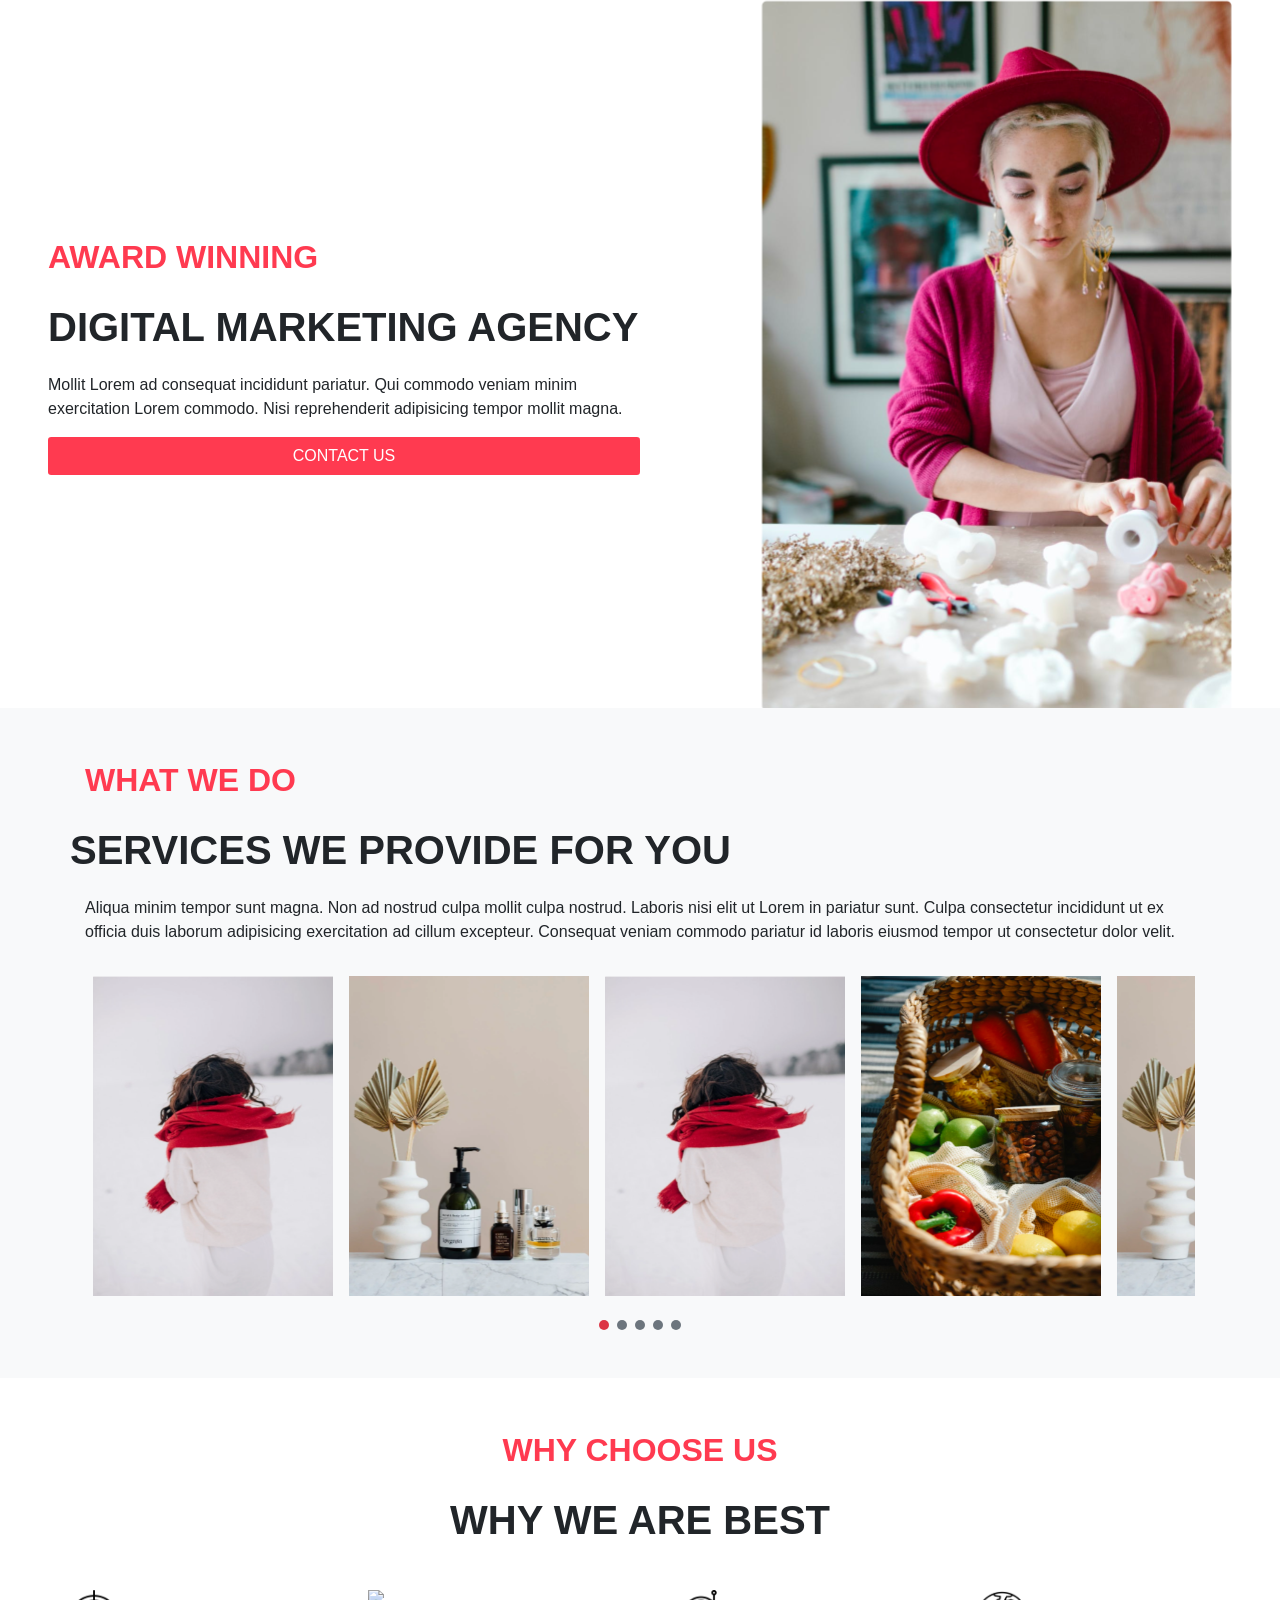
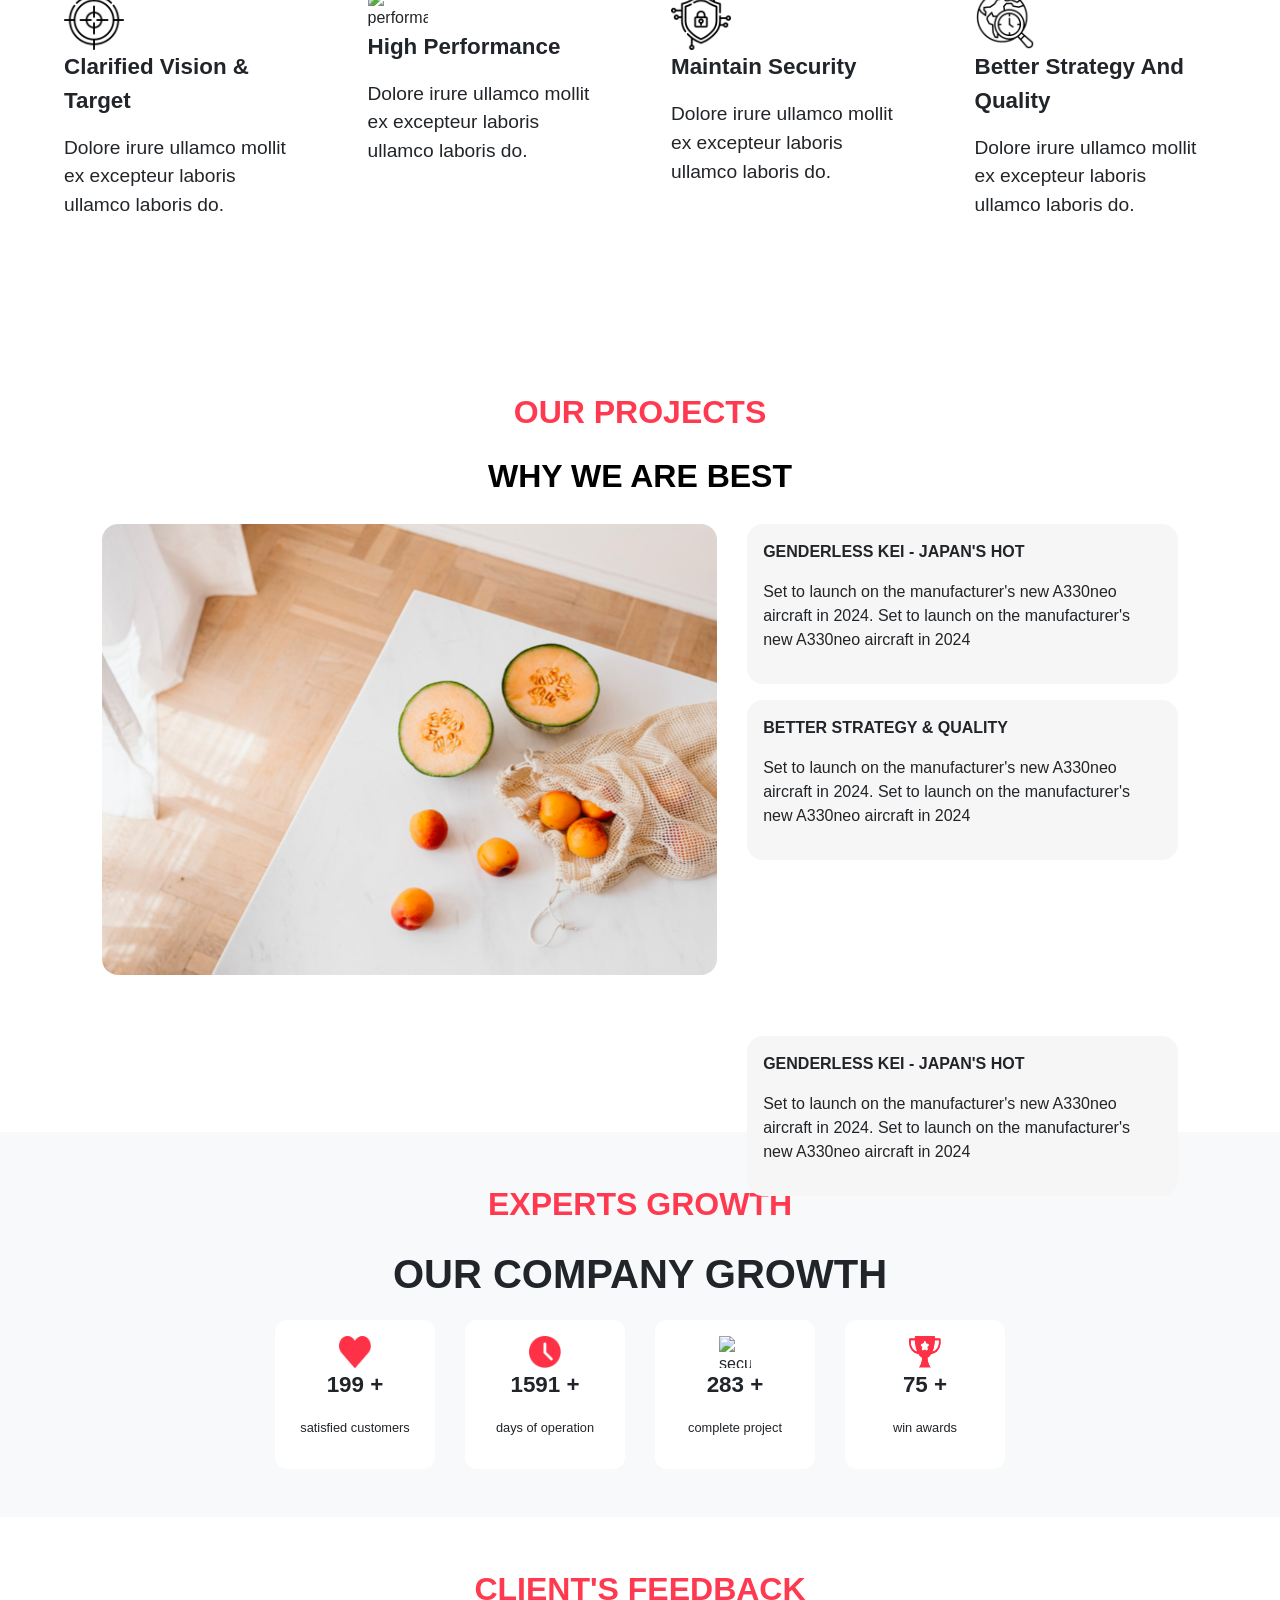
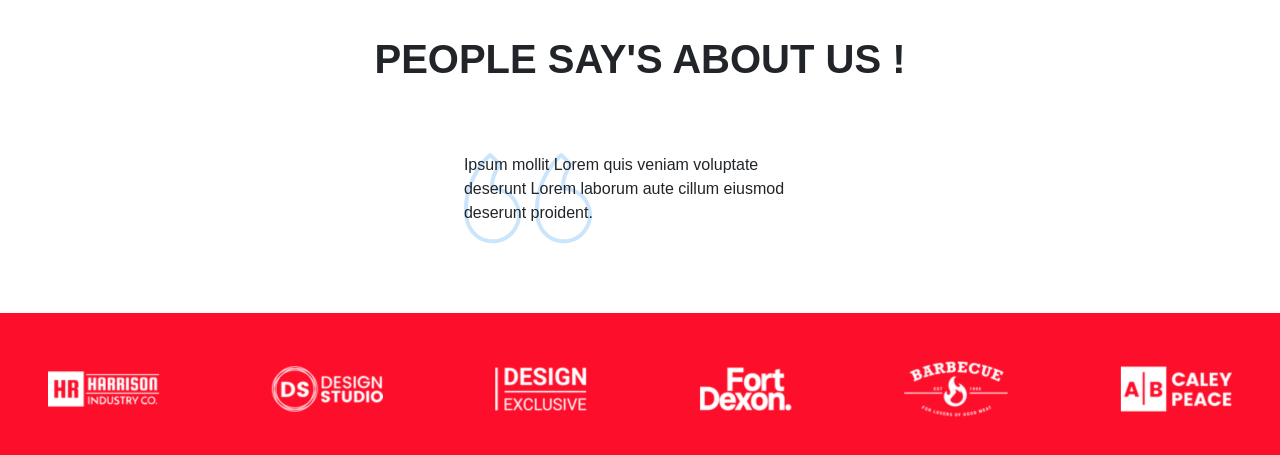
==== index.html @ 5e3edc86 "file name change" ====
<!DOCTYPE html>
<html lang="en">
<head>
    <meta charset="UTF-8" />
    <meta name="viewport" content="width=device-width, initial-scale=1.0" />
    <title>Fyle_assignment</title>
    <link rel="stylesheet" href="https://stackpath.bootstrapcdn.com/bootstrap/4.5.2/css/bootstrap.min.css"></link>
    <link rel="stylesheet" href="landing.css" />
    <script src="logic.js"></script>
</head>
<body>
    <div class=" overflow-hidden">
        <div class="h-100 d-flex align-items-center justify-content-center px-5">
            <div data-aos="fade-down" class="d-flex flex-row align-items-center justify-content-between">
                <div data-aos="fade-down" data-aos-duration="1000" class="d-flex flex-column justify-content-center w-50 gap-3 text-clip text-black">
                    <p class="custom-heading">award winning</p>
                    <p class="custom-subheading">digital marketing agency</p>
                    <p>Mollit Lorem ad consequat incididunt pariatur. Qui commodo veniam minim exercitation Lorem commodo. Nisi reprehenderit adipisicing tempor mollit magna.</p>
                    <button class="btn rounded-sm hover-shadow-lg hover-scale-105" onClick="openModal()" style="background-color: #ff3a50; color: white;">CONTACT US</button>
                </div>
                <div data-aos="fade-left" class="rounded-xl">
                    <img src="../assets/img_L1.png" alt="landing_img" class="img-fluid" style="max-width: 100%; height: auto"/>
                </div>
            </div>
        </div>        
    </div>
    <div class="h-screen bg-light py-5 px-5" id="wwd">
        <div class="container">
            <p data-aos="fade-up" class="custom-heading">what we do</p>
            <div data-aos="fade-right" class="row">
                <p class="custom-subheading">services we provide for you</p>
                <p class="col-12 mb-4">Aliqua minim tempor sunt magna. Non ad nostrud culpa mollit culpa nostrud. Laboris nisi elit ut Lorem in pariatur sunt. Culpa consectetur incididunt ut ex officia duis laborum adipisicing exercitation ad cillum excepteur. Consequat veniam commodo pariatur id laboris eiusmod tempor ut consectetur dolor velit.</p>
            </div>
            <div data-aos="fade-right" class="w-100 d-flex flex-column gap-4">
                <div id="slider" class="w-100 overflow-auto scroll-smooth scrollbar-hide">
                    <div class="d-flex transition-transform duration-300 ease-in-out gap-5" id="slides-container">
                        <!-- Cards will be dynamically added here -->
                    </div>
                </div>
                <div class="d-flex justify-content-center mt-3" id="pagination-dots">
                    <!-- Pagination dots will be dynamically added here -->
                </div>
            </div>
        </div>
    </div>
    <div name="wcu" class="d-flex align-items-center justify-content-center px-5 py-5">
        <div class="d-flex flex-column align-items-center justify-content-center gap-3">
            <p class="custom-heading">why choose us</p>
            <p class="custom-subheading"><strong>why we are best</strong></p>
            <div class="row row-cols-1 row-cols-md-2 row-cols-lg-4 g-4 py-2">
                <div class="col">
                    <div data-aos="fade-right" class="custom-card">
                        <img class="w-25 h-25" src="../assets/target.png" alt="target_logo" />
                        <p class="custom-title">clarified vision & target</p>
                        <p class="custom-text">Dolore irure ullamco mollit ex excepteur laboris ullamco laboris do.</p>
                    </div>
                </div>
                <div class="col">
                    <div data-aos="fade-down" class="custom-card">
                        <img class="w-25 h-25" src="../assets/speedometer.png" alt="performance_logo" />
                        <p class="custom-title">high performance</p>
                        <p class="custom-text">Dolore irure ullamco mollit ex excepteur laboris ullamco laboris do.</p>
                    </div>
                </div>
                <div class="col">
                    <div data-aos="fade-up" class="custom-card">
                        <img class="w-25 h-25" src="../assets//encrypted.png" alt="security_logo" />
                        <p class="custom-title">maintain security</p>
                        <p class="custom-text">Dolore irure ullamco mollit ex excepteur laboris ullamco laboris do.</p>
                    </div>
                </div>
                <div class="col">
                    <div data-aos="fade-left" data-aos-duration="3000" class="custom-card">
                        <img class="w-25 h-25" src="../assets/global.png" alt="strategy_logo" />
                        <p class="custom-title">better strategy and quality</p>
                        <p class="custom-text">Dolore irure ullamco mollit ex excepteur laboris ullamco laboris do.</p>
                    </div>
                </div>
            </div>
        </div>
    </div>
    <div class="container project-container" name="projects">
        <div class="text-center mb-4">
            <p class="project-heading">our projects</p>
            <p class="project-subheading"><strong>why we are best</strong></p>
        </div>
        <div class="row">
            <div class="col-md-7 mb-4" data-aos="zoom-in">
                <img id="mainImage" src="" alt="ourProj_img" class="main-image">
            </div>
            <div class="col-md-5">
                <div id="cardsContainer" class="d-flex flex-column"></div>
            </div>
        </div>
    </div>
    <div name="eg" class="d-flex align-items-center justify-content-center px-5 py-5 bg-light">
        
        <div class="d-flex flex-column align-items-center justify-content-center gap-3 ">
            <p class="custom-heading">Experts growth</p>
            <p class="custom-subheading"><strong>our company growth</strong></p>
            <div class="d-flex w-full px-2rem">
                <div class="row row-cols-1 row-cols-md-2 row-cols-lg-4 g-4 px-10 justify-content-center align-items-center">
                    <div class="col">
                        <div data-aos="fade-right" class="eg_custom-card">
                            <img class="eg_logo" src="../assets/heart.png" alt="target_logo" />
                            <p class="custom-title">199 +</p>
                            <p class="cust_txt">satisfied customers</p>
                        </div>
                    </div>
                    <div class="col">
                        <div data-aos="fade-down" class="eg_custom-card">
                            <img class="eg_logo" src="../assets/clock.png" alt="performance_logo" />
                            <p class="custom-title">1591 +</p>
                            <p class="cust_txt">days of operation</p>
                        </div>
                    </div>
                    <div class="col">
                        <div data-aos="fade-up" class="eg_custom-card">
                            <img class="eg_logo" src="../assets/tick.png" alt="security_logo" />
                            <p class="custom-title">283 +</p>
                            <p class="cust_txt">complete project</p>
                        </div>
                    </div>
                    <div class="col">
                        <div data-aos="fade-left" class="eg_custom-card">
                            <img class="eg_logo" src="../assets/award.png" alt="strategy_logo" />
                            <p class="custom-title">75 +</p>
                            <p class="cust_txt">win awards</p>
                        </div>
                    </div>
                </div>
            </div>
        </div>
    </div>
    <div name="cf" data-aos="fade-right" class="d-flex align-items-center justify-content-center px-5 py-5">        
        <div class="d-flex flex-column align-items-center justify-content-center gap-3 ">
            <p class="custom-heading">client's feedback</p>
            <p class="custom-subheading"><strong>people say's about us !</strong></p>
            <br>
            <div data-aos="zoom-in" data-aos-delay="1000" class="relative d-flex flex-column w-50 px-4 py-4">
                <img src="../assets/Quotemarks.png" class="position-absolute left-0 top-0 w-15 z-index-0" alt="" />
                <div class="position-relative z-index-10">
                    <p class="text-1.4rem">Ipsum mollit Lorem quis veniam voluptate deserunt Lorem laborum aute cillum eiusmod deserunt proident.</p>
                </div>
            </div>
        </div>
    </div>
    <div id="footer" class="d-flex align-items-center justify-content-center px-5 py-5" style="background-color: #fd0e2a;">
        <div class="d-flex flex-column align-items-center justify-content-center gap-3">
            <div class="d-flex flex-row">
                <img class="img-fluid" src="../assets/logos.png" alt="" style="max-width: 100%; height: auto;" />
            </div>
        </div>
    </div>
    <div id="myModal" class="modal" style="display: none">
  <div class="modal-dialog modal-dialog-centered">
    <div class="modal-content">
      <!-- Modal Header -->
      <div class="modal-header">
        <h5 class="modal-title">Talk to us</h5>
        <button type="button" class="btn-close" aria-label="Close" onclick="closeModal()"></button>
      </div>
      
      <!-- Modal Body -->
      <div class="modal-body">
        <form action="https://getform.io/f/186afd40-252b-43f7-b129-3d652b8f0c6a" method="POST" onSubmit="handleSubmit()">
          <div class="mb-3">
            <input id="email" name="email" type="email" placeholder="Work Email*" class="form-control" required />
          </div>
          <div class="row mb-3">
            <div class="col">
              <input id="name" name="name" type="text" placeholder="First Name*" class="form-control" required />
            </div>
            <div class="col">
              <input id="lname" name="lname" type="text" placeholder="Last Name*" class="form-control" required />
            </div>
          </div>
          <div class="form-check mb-3">
            <input type="checkbox" id="terms" class="form-check-input" onchange="handleCheckboxChange(this)" required />
            <label class="form-check-label" for="terms">Agree to terms and conditions.</label>
          </div>
          <button type="submit" class="btn btn-primary" style="background-color: #ff3a50;">Contact Us</button>
        </form>
      </div>
    </div>
  </div>
</div>

    
    


    <script src="https://code.jquery.com/jquery-3.5.1.slim.min.js"></script>
    <script src="https://cdn.jsdelivr.net/npm/@popperjs/core@2.9.3/dist/umd/popper.min.js"></script>
    <script src="https://stackpath.bootstrapcdn.com/bootstrap/4.5.2/js/bootstrap.min.js"></script>
    <script src="https://cdn.jsdelivr.net/npm/aos@2.3.4/dist/aos.js"></script>
    <link href="https://cdn.jsdelivr.net/npm/aos@2.3.4/dist/aos.css" rel="stylesheet">
    <script>
        AOS.init();
    </script>     
</body>
</html>
---- landing.css ----
body {
    overflow: auto; /* Hide scrollbar */
}

/* Hide scrollbar for Firefox */
body::-webkit-scrollbar {
    display: none; /* Hide scrollbar */
}
.scrollbar-hide::-webkit-scrollbar {
    display: none;
}

.scrollbar-hide {
    overflow: auto;
}

.text-2xl {
    font-size: 1.5rem;
}

.text-2rem {
    font-size: 2rem;
}
.pagination-dot {
    transition: background-color 0.3s;
}
.bg-secondary {
    background-color: #6c757d; /* Bootstrap secondary color */
}
.bg-danger {
    background-color: #dc3545; /* Bootstrap danger color */
}

.custom-heading {
    text-transform: uppercase;
    font-weight: bold;
    color: #ff3a50; /* Custom danger color */
    font-size: 2rem; /* h2 size */
}

.custom-subheading {
    text-transform: uppercase;
    font-weight: bold;
    font-size: 2.5rem; /* Adjust as needed for h1 size */
}

.custom-card {
    display: flex;
    flex-direction: column;
    align-items: start;
    justify-content: center;
    padding: 1rem;
    border-radius: 0.75rem;
    user-select: none;
    cursor: default;
    transition: box-shadow 0.3s ease, border-top 0.3s ease;
}

.custom-card:hover {
    box-shadow: 0 4px 6px rgba(0, 0, 0, 0.1);
    border-bottom: 2px solid #ff3a50; /* Custom color */
}

.custom-title {
    font-weight: bold;
    text-transform: capitalize;
    font-size: 1.4rem;
}

.custom-text {
    font-size: 1.2rem;
}

.w-25 {
    width: 4rem;
    height: 4rem;
}

.project-container {
    padding: 5rem 2rem;
}
.project-heading {
    text-transform: uppercase;
    font-weight: bold;
    color: #ff3a50;
    font-size: 2rem;
}
.project-subheading {
    text-transform: uppercase;
    font-weight: bold;
    font-size: 2rem;
    color: black;
}
.project-card {
    background-color: #f6f6f6;
    transition: background-color 0.3s, color 0.3s;
    cursor: pointer;
    padding: 1rem;
    border-radius: 1rem;
}
.project-card:hover {
    background-color: #ff3a50;
    color: white;
}
.project-card img {
    width: 100%;
    transition: transform 0.3s;
}
.main-image {
    width: 100%;
    height: auto;
    transition: transform 0.3s;
    border-radius: 1rem;
}

.eg_custom-card {
    display: flex;
    width: 10rem;
    height: 100%;
    flex-direction: column;
    background-color: #ffffff;
    align-items: center;
    justify-content: center;
    padding: 1rem;
    border-radius: 0.75rem;
    user-select: none;
    cursor: default;
    transition: box-shadow 0.3s ease, border-top 0.3s ease;
}

.eg_custom-card:hover {
    box-shadow: 0 10px 15px rgba(0, 0, 0, 0.3);
    transform: scale(1.05);
    transition: transform 0.3s ease;
}
.eg_logo{
    width: 2rem;
    height: 2rem;
}

.modal-opened {
    filter: blur(4px);
    pointer-events: none; /* Ensure that the blurred elements do not intercept mouse events */
  }
  .modal {
    width: 100wh;
    height: 100vh;
    backdrop-filter: blur(10px);
    display: flex;
    justify-items: center;
    align-items: center;
    z-index: 1000; /* Ensure that the modal content appears above the blurred background */
  }

  .cust_txt {
    font-size: .8rem;
}
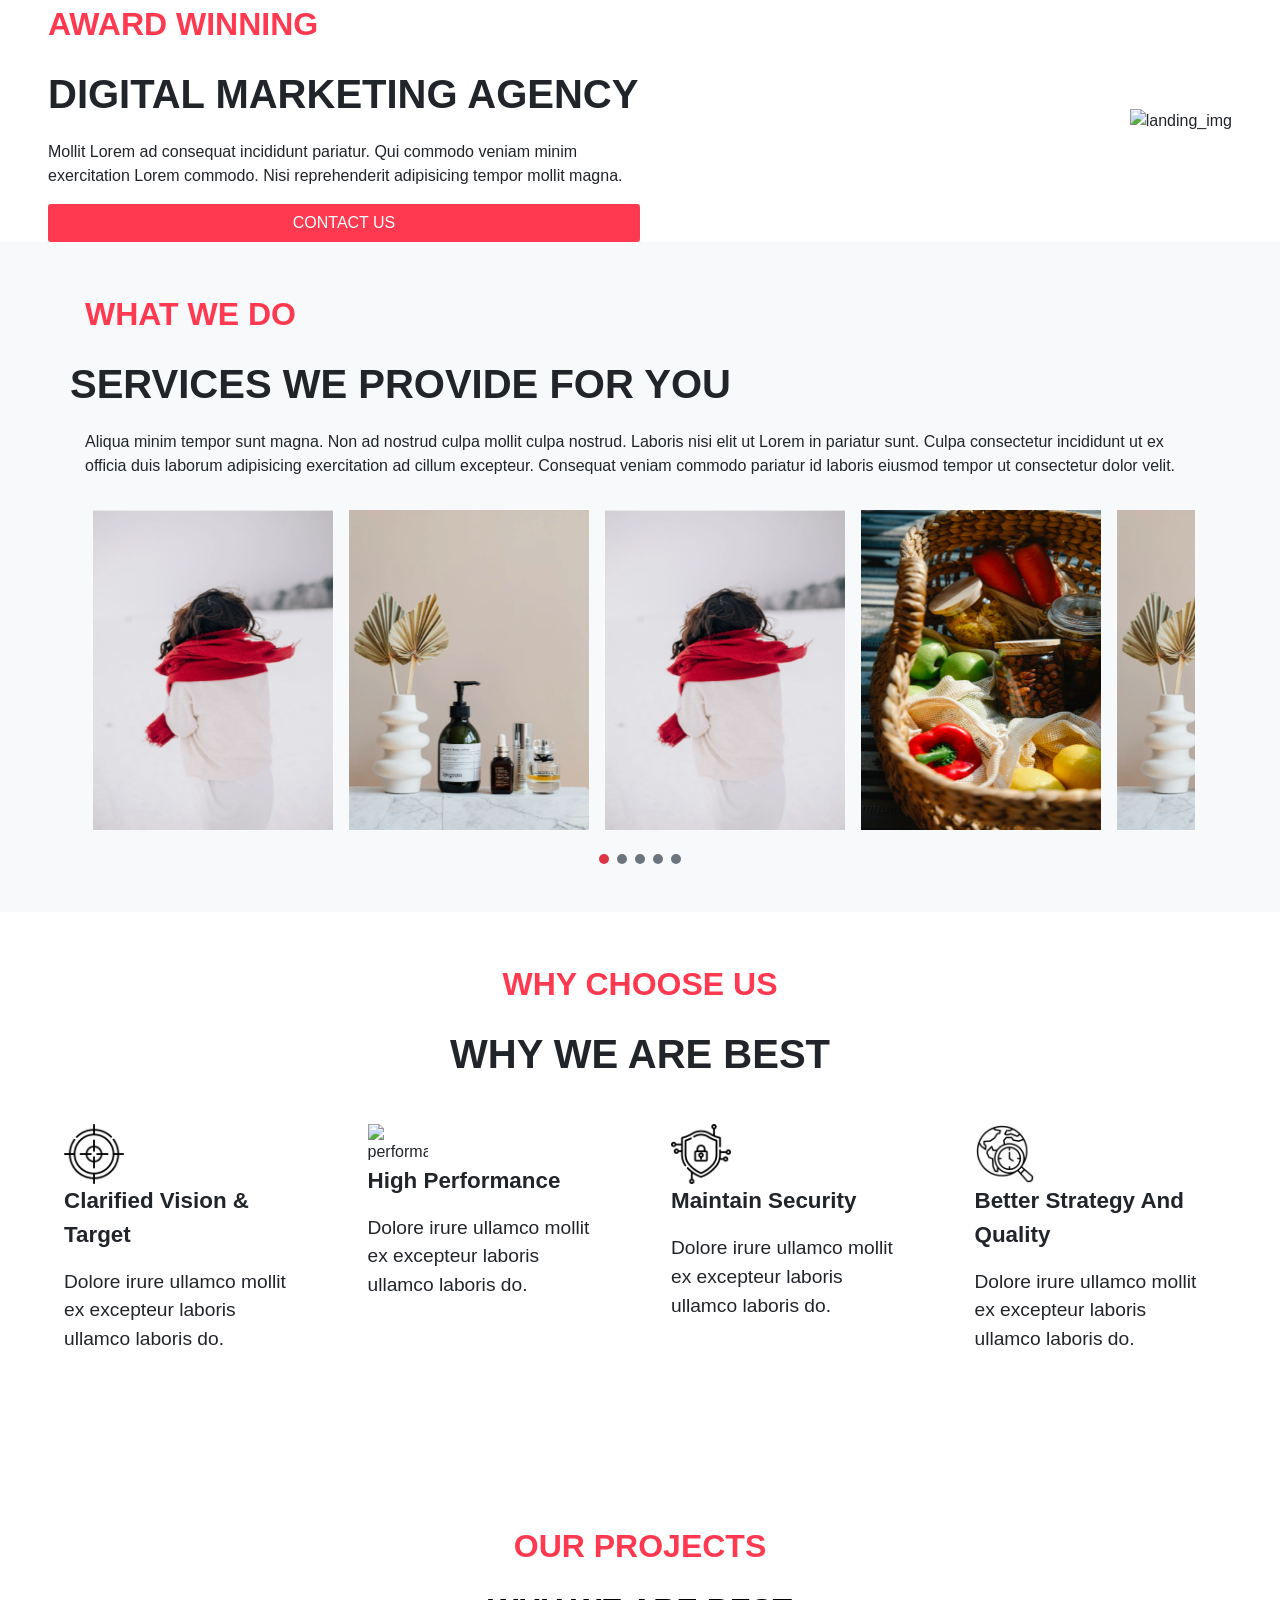
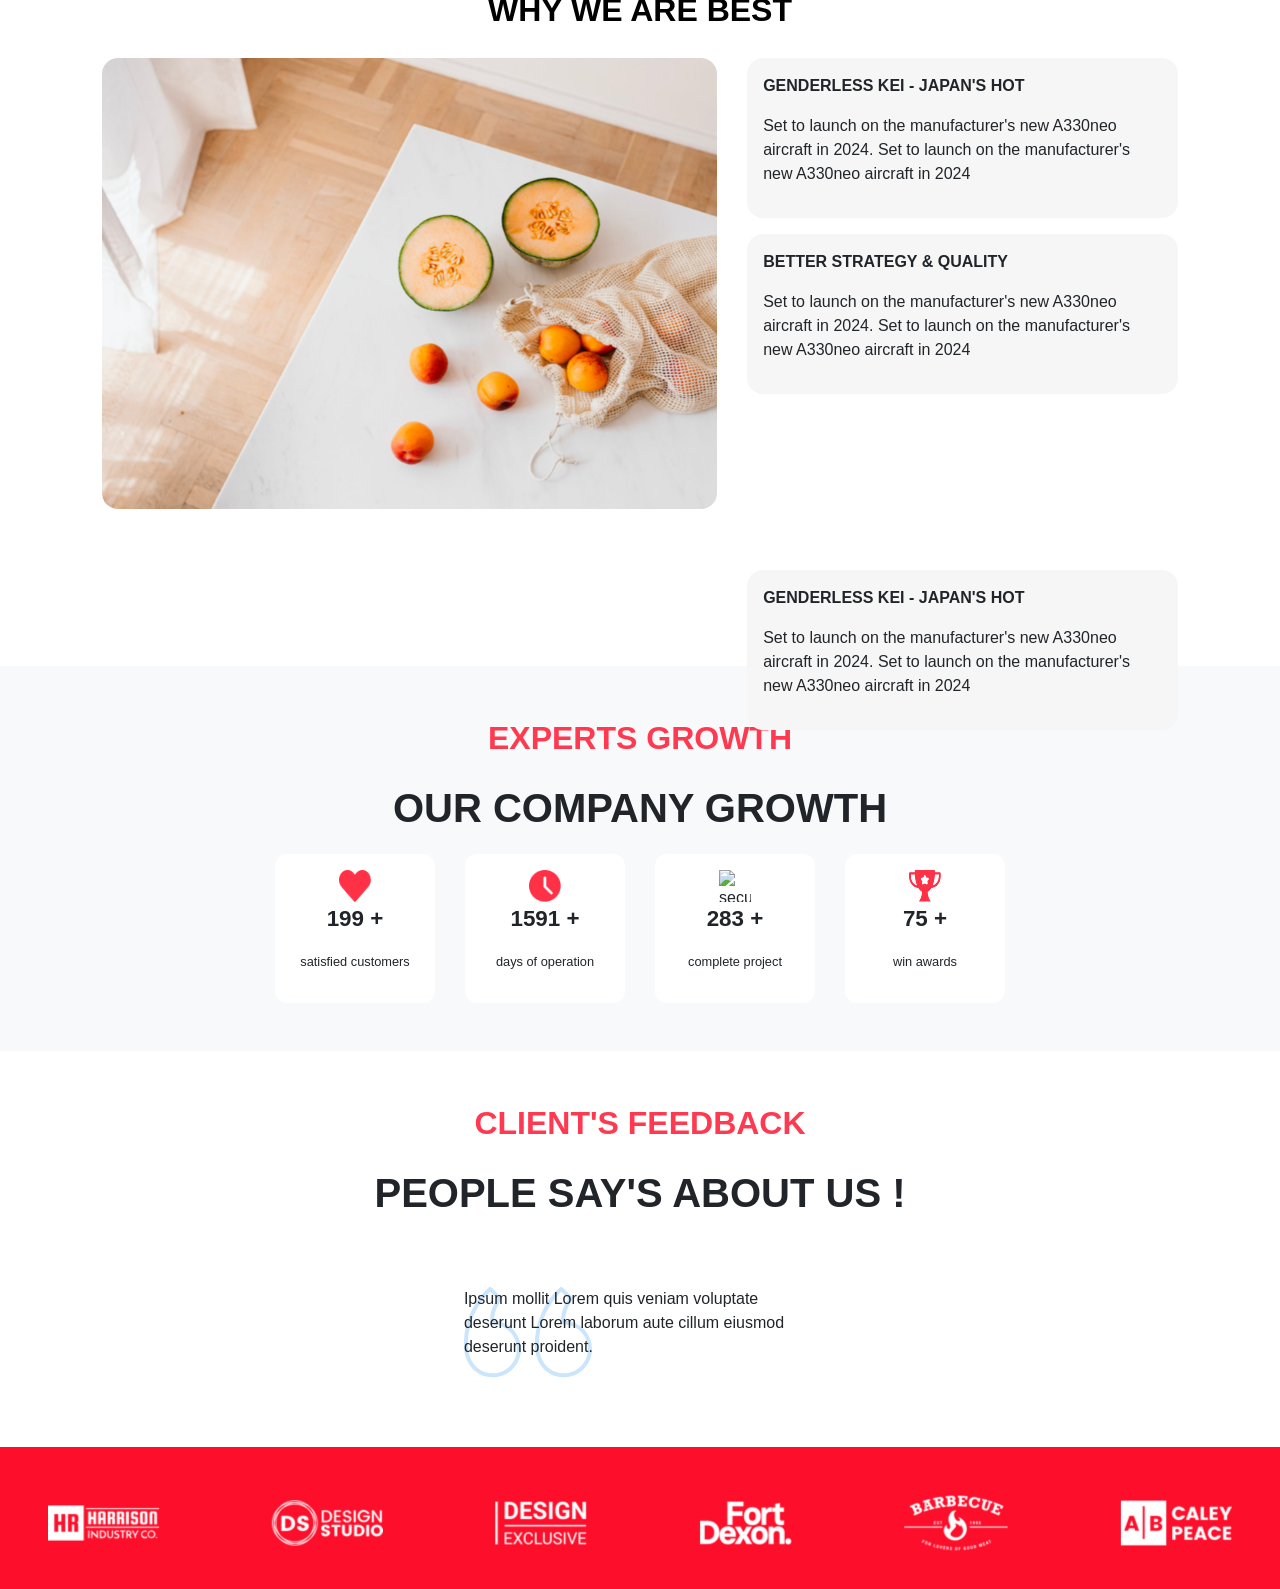
==== commit b26c33a6: "Update index.html" ====
--- a/index.html
+++ b/index.html
@@ -19,7 +19,7 @@
                     <button class="btn rounded-sm hover-shadow-lg hover-scale-105" onClick="openModal()" style="background-color: #ff3a50; color: white;">CONTACT US</button>
                 </div>
                 <div data-aos="fade-left" class="rounded-xl">
-                    <img src="../assets/img_L1.png" alt="landing_img" class="img-fluid" style="max-width: 100%; height: auto"/>
+                    <img src="https://i.ibb.co/n3VLqhG/img-L1.png" alt="landing_img" class="img-fluid" style="max-width: 100%; height: auto"/>
                 </div>
             </div>
         </div>        
@@ -199,4 +199,4 @@
         AOS.init();
     </script>     
 </body>
-</html>+</html>
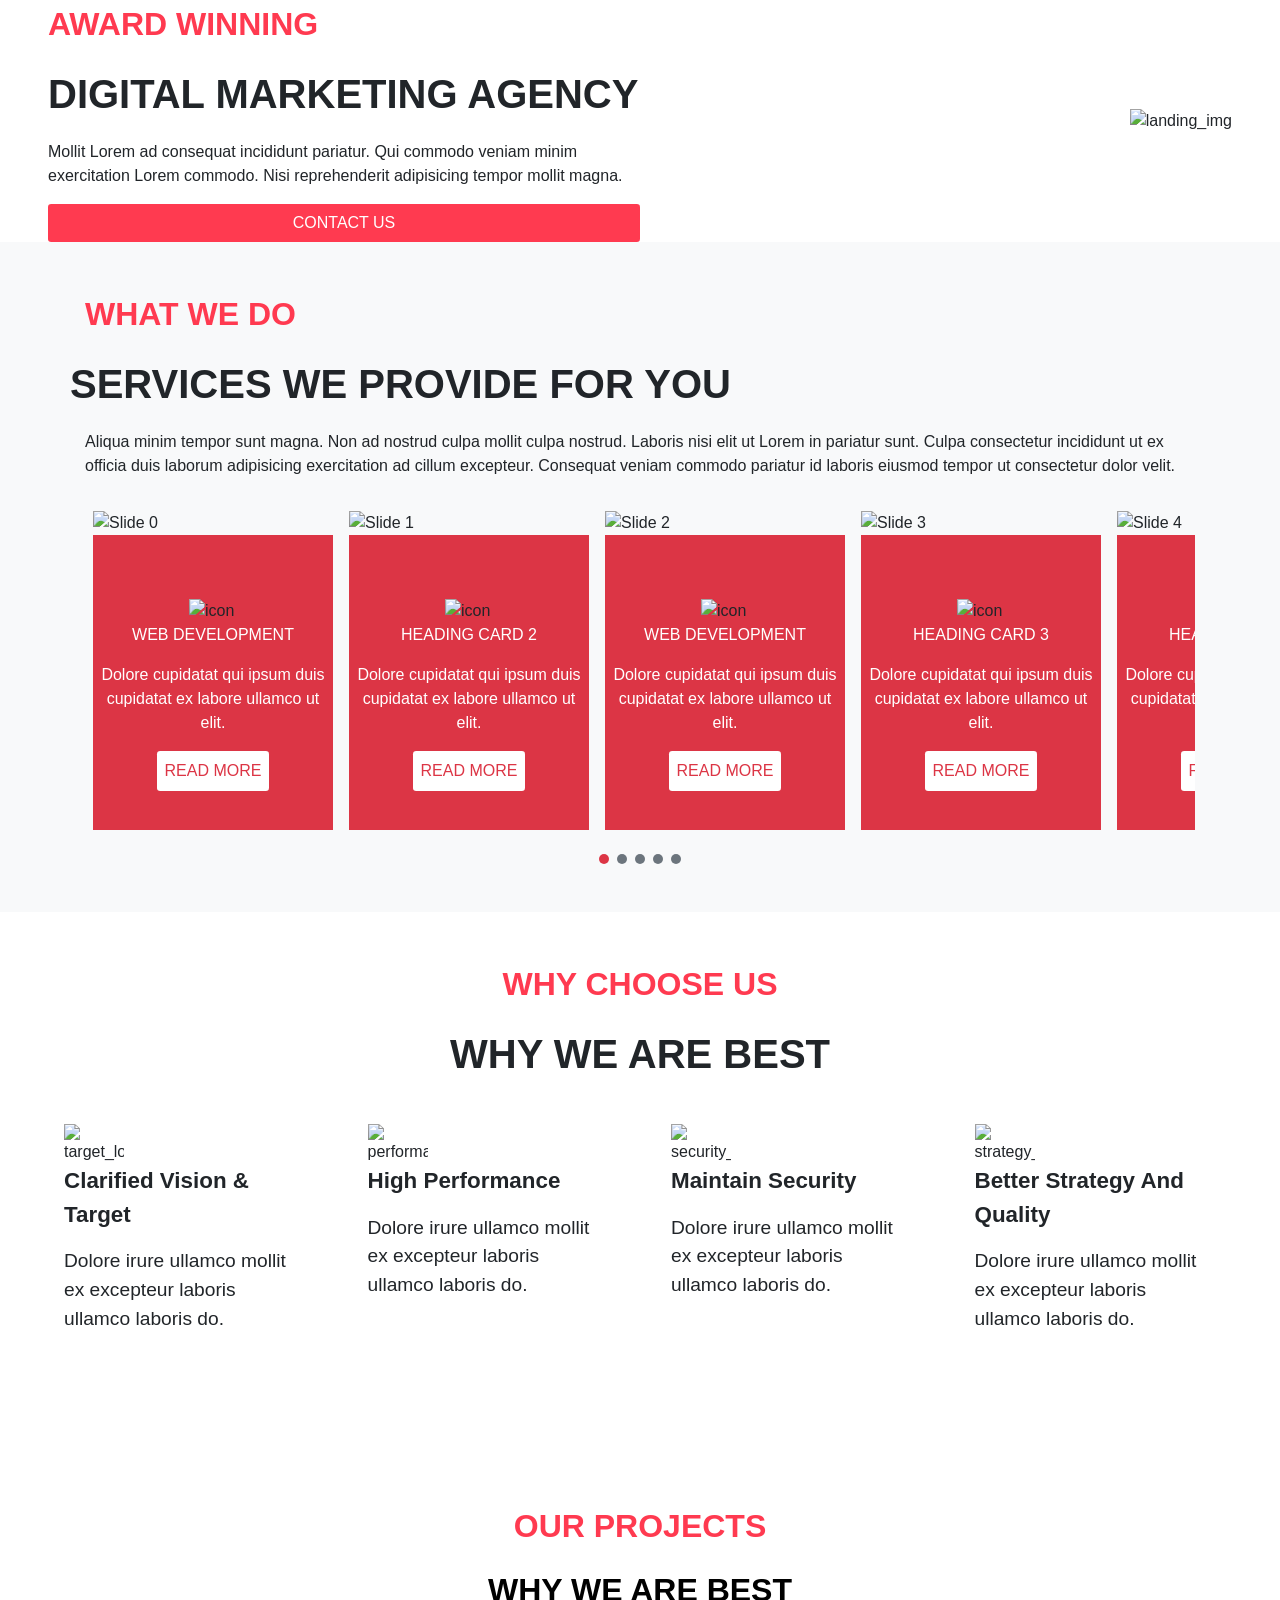
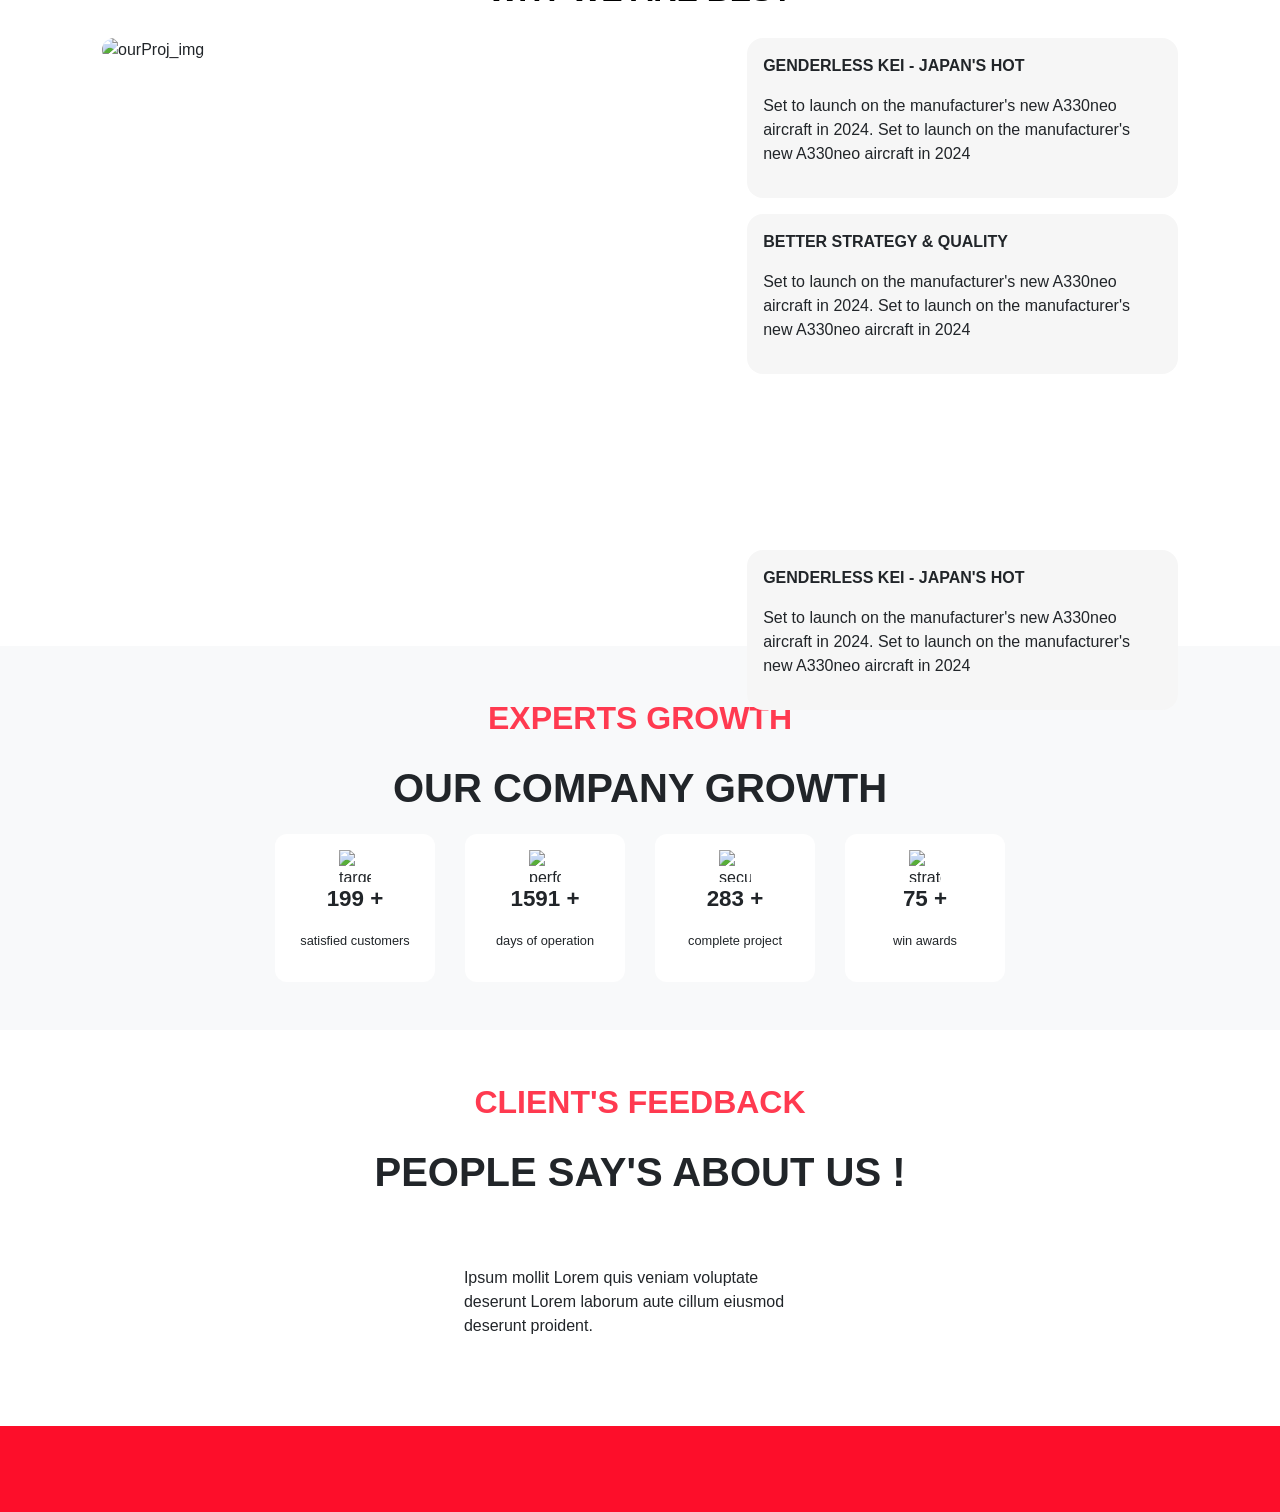
==== commit 58c6122f: "assets removed" ====
--- a/index.html
+++ b/index.html
@@ -50,28 +50,28 @@
             <div class="row row-cols-1 row-cols-md-2 row-cols-lg-4 g-4 py-2">
                 <div class="col">
                     <div data-aos="fade-right" class="custom-card">
-                        <img class="w-25 h-25" src="../assets/target.png" alt="target_logo" />
+                        <img class="w-25 h-25" src="https://i.ibb.co/KXL2v8b/target.png" alt="target_logo" />
                         <p class="custom-title">clarified vision & target</p>
                         <p class="custom-text">Dolore irure ullamco mollit ex excepteur laboris ullamco laboris do.</p>
                     </div>
                 </div>
                 <div class="col">
                     <div data-aos="fade-down" class="custom-card">
-                        <img class="w-25 h-25" src="../assets/speedometer.png" alt="performance_logo" />
+                        <img class="w-25 h-25" src="https://i.ibb.co/HtdQctP/speedometer.png" alt="performance_logo" />
                         <p class="custom-title">high performance</p>
                         <p class="custom-text">Dolore irure ullamco mollit ex excepteur laboris ullamco laboris do.</p>
                     </div>
                 </div>
                 <div class="col">
                     <div data-aos="fade-up" class="custom-card">
-                        <img class="w-25 h-25" src="../assets//encrypted.png" alt="security_logo" />
+                        <img class="w-25 h-25" src="https://i.ibb.co/wBHrPjH/encrypted.png" alt="security_logo" />
                         <p class="custom-title">maintain security</p>
                         <p class="custom-text">Dolore irure ullamco mollit ex excepteur laboris ullamco laboris do.</p>
                     </div>
                 </div>
                 <div class="col">
                     <div data-aos="fade-left" data-aos-duration="3000" class="custom-card">
-                        <img class="w-25 h-25" src="../assets/global.png" alt="strategy_logo" />
+                        <img class="w-25 h-25" src="https://i.ibb.co/DM7w1Sn/global.png" alt="strategy_logo" />
                         <p class="custom-title">better strategy and quality</p>
                         <p class="custom-text">Dolore irure ullamco mollit ex excepteur laboris ullamco laboris do.</p>
                     </div>
@@ -102,28 +102,28 @@
                 <div class="row row-cols-1 row-cols-md-2 row-cols-lg-4 g-4 px-10 justify-content-center align-items-center">
                     <div class="col">
                         <div data-aos="fade-right" class="eg_custom-card">
-                            <img class="eg_logo" src="../assets/heart.png" alt="target_logo" />
+                            <img class="eg_logo" src="https://i.ibb.co/hMNPQFD/heart.png" alt="target_logo" />
                             <p class="custom-title">199 +</p>
                             <p class="cust_txt">satisfied customers</p>
                         </div>
                     </div>
                     <div class="col">
                         <div data-aos="fade-down" class="eg_custom-card">
-                            <img class="eg_logo" src="../assets/clock.png" alt="performance_logo" />
+                            <img class="eg_logo" src="https://i.ibb.co/GxvFc7x/clock.png" alt="performance_logo" />
                             <p class="custom-title">1591 +</p>
                             <p class="cust_txt">days of operation</p>
                         </div>
                     </div>
                     <div class="col">
                         <div data-aos="fade-up" class="eg_custom-card">
-                            <img class="eg_logo" src="../assets/tick.png" alt="security_logo" />
+                            <img class="eg_logo" src="https://i.ibb.co/0KfV820/Tick.png" alt="security_logo" />
                             <p class="custom-title">283 +</p>
                             <p class="cust_txt">complete project</p>
                         </div>
                     </div>
                     <div class="col">
                         <div data-aos="fade-left" class="eg_custom-card">
-                            <img class="eg_logo" src="../assets/award.png" alt="strategy_logo" />
+                            <img class="eg_logo" src="https://i.ibb.co/mFWRpcy/award.png" alt="strategy_logo" />
                             <p class="custom-title">75 +</p>
                             <p class="cust_txt">win awards</p>
                         </div>
@@ -138,7 +138,7 @@
             <p class="custom-subheading"><strong>people say's about us !</strong></p>
             <br>
             <div data-aos="zoom-in" data-aos-delay="1000" class="relative d-flex flex-column w-50 px-4 py-4">
-                <img src="../assets/Quotemarks.png" class="position-absolute left-0 top-0 w-15 z-index-0" alt="" />
+                <img src="https://i.ibb.co/N3svrgc/Quotemarks.png" class="position-absolute left-0 top-0 w-15 z-index-0" alt="" />
                 <div class="position-relative z-index-10">
                     <p class="text-1.4rem">Ipsum mollit Lorem quis veniam voluptate deserunt Lorem laborum aute cillum eiusmod deserunt proident.</p>
                 </div>
@@ -148,7 +148,7 @@
     <div id="footer" class="d-flex align-items-center justify-content-center px-5 py-5" style="background-color: #fd0e2a;">
         <div class="d-flex flex-column align-items-center justify-content-center gap-3">
             <div class="d-flex flex-row">
-                <img class="img-fluid" src="../assets/logos.png" alt="" style="max-width: 100%; height: auto;" />
+                <img class="img-fluid" src="https://i.ibb.co/H72XhKj/logos.png" alt="" style="max-width: 100%; height: auto;" />
             </div>
         </div>
     </div>
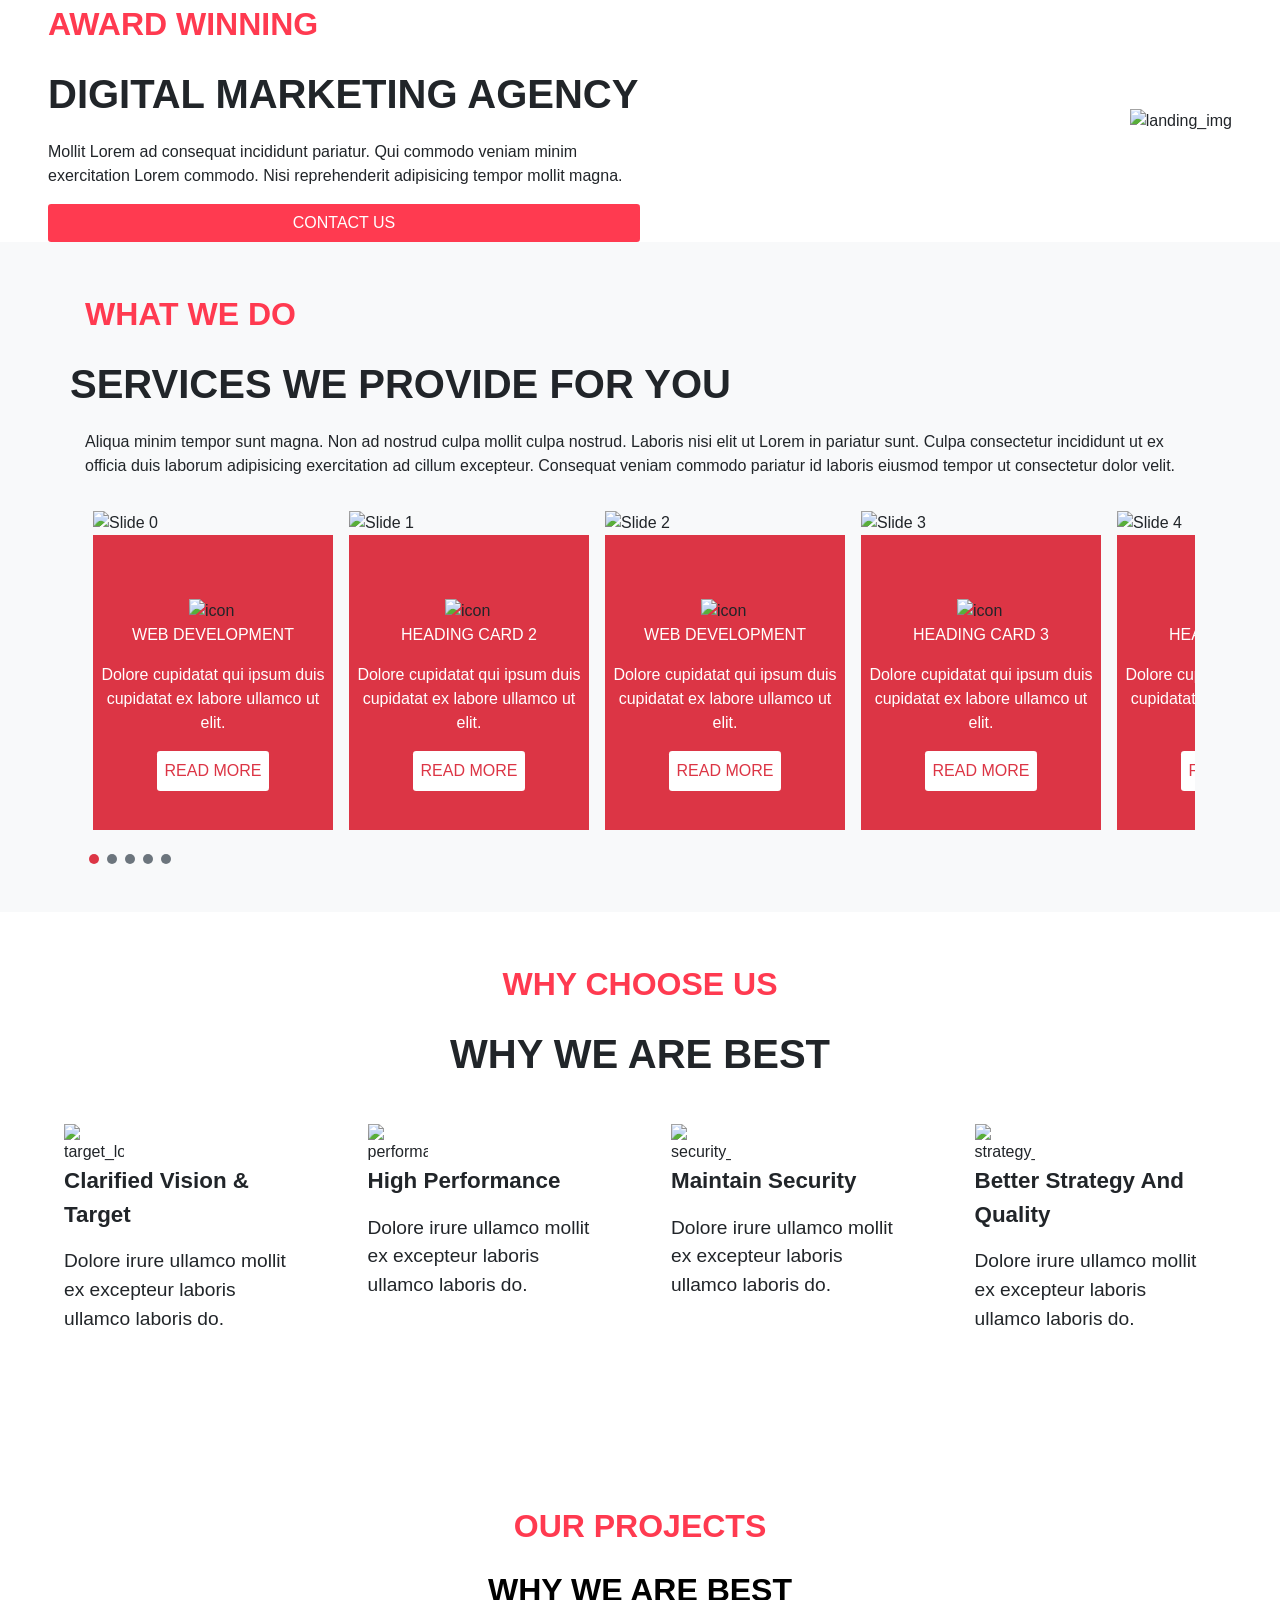
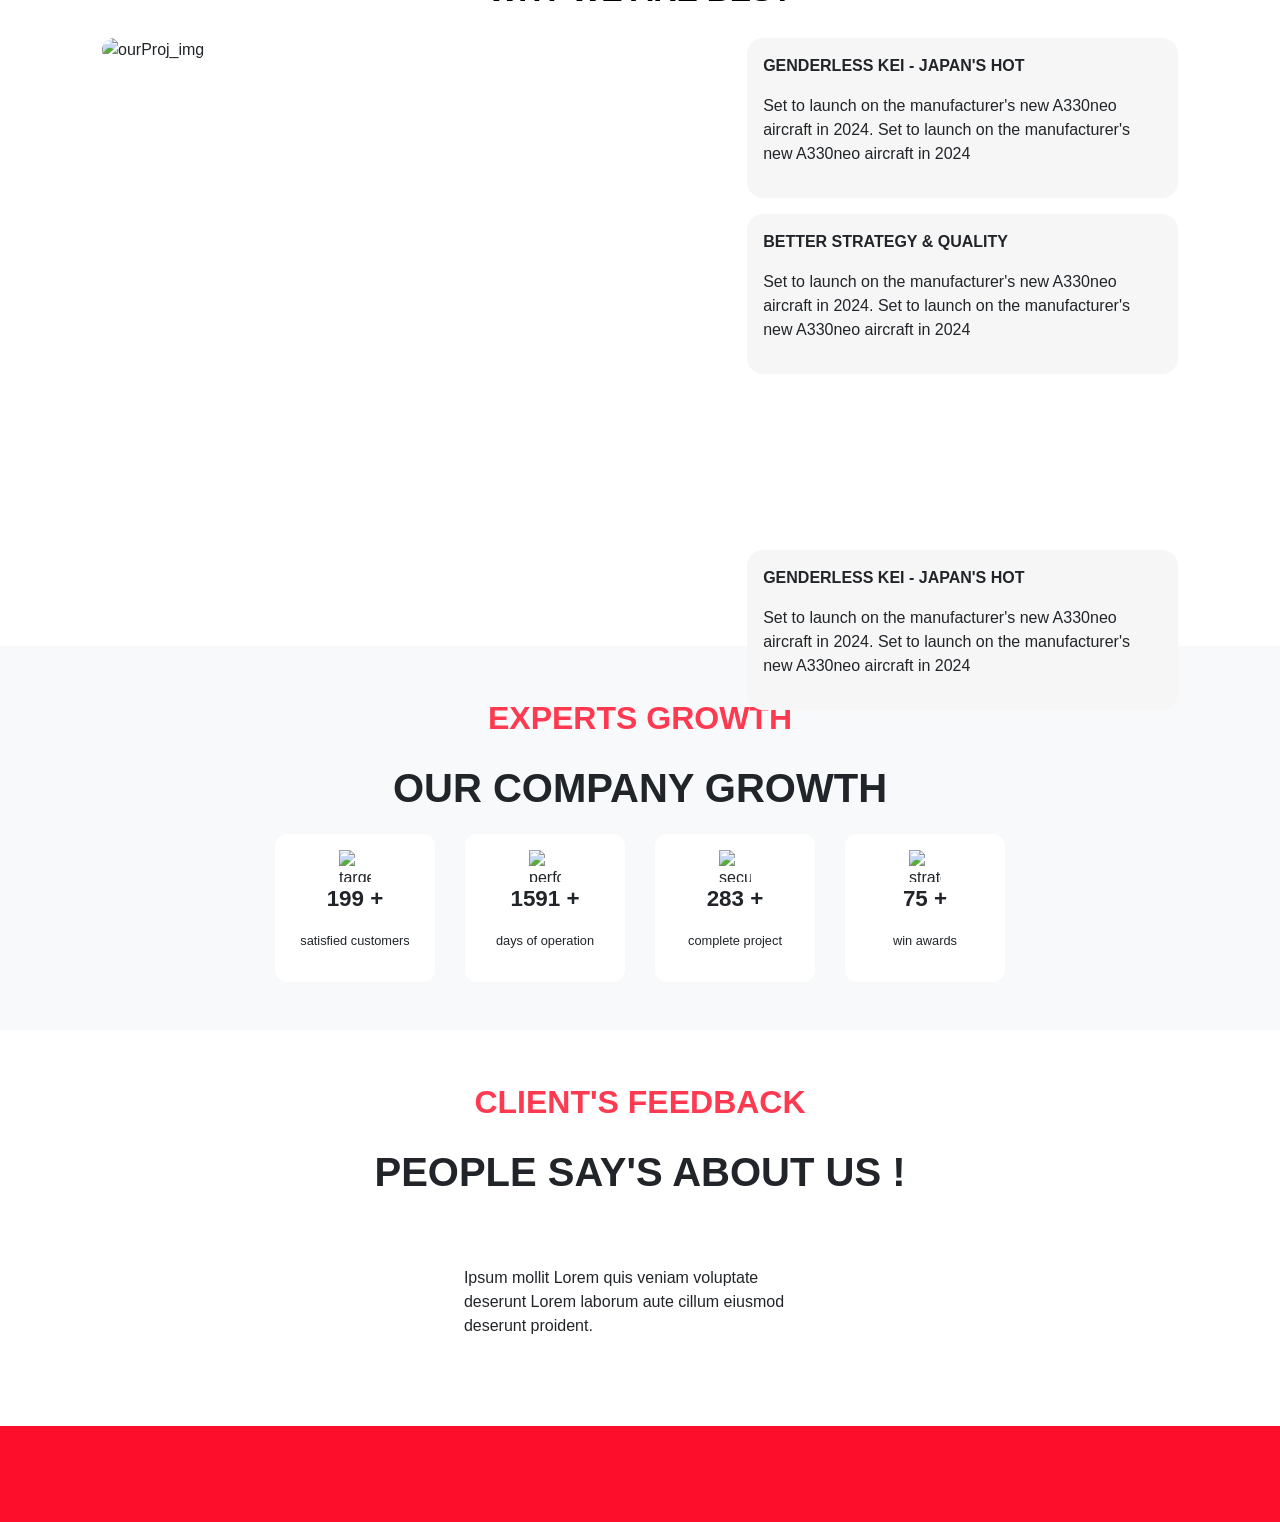
==== commit 614788e9: "pagination minor change" ====
--- a/index.html
+++ b/index.html
@@ -37,9 +37,9 @@
                         <!-- Cards will be dynamically added here -->
                     </div>
                 </div>
-                <div class="d-flex justify-content-center mt-3" id="pagination-dots">
-                    <!-- Pagination dots will be dynamically added here -->
-                </div>
+            </div>
+            <div class="d-flex justify-content-start mt-3" id="pagination-dots" style="display: block;">
+                <!-- Pagination dots will be dynamically added here -->
             </div>
         </div>
     </div>
